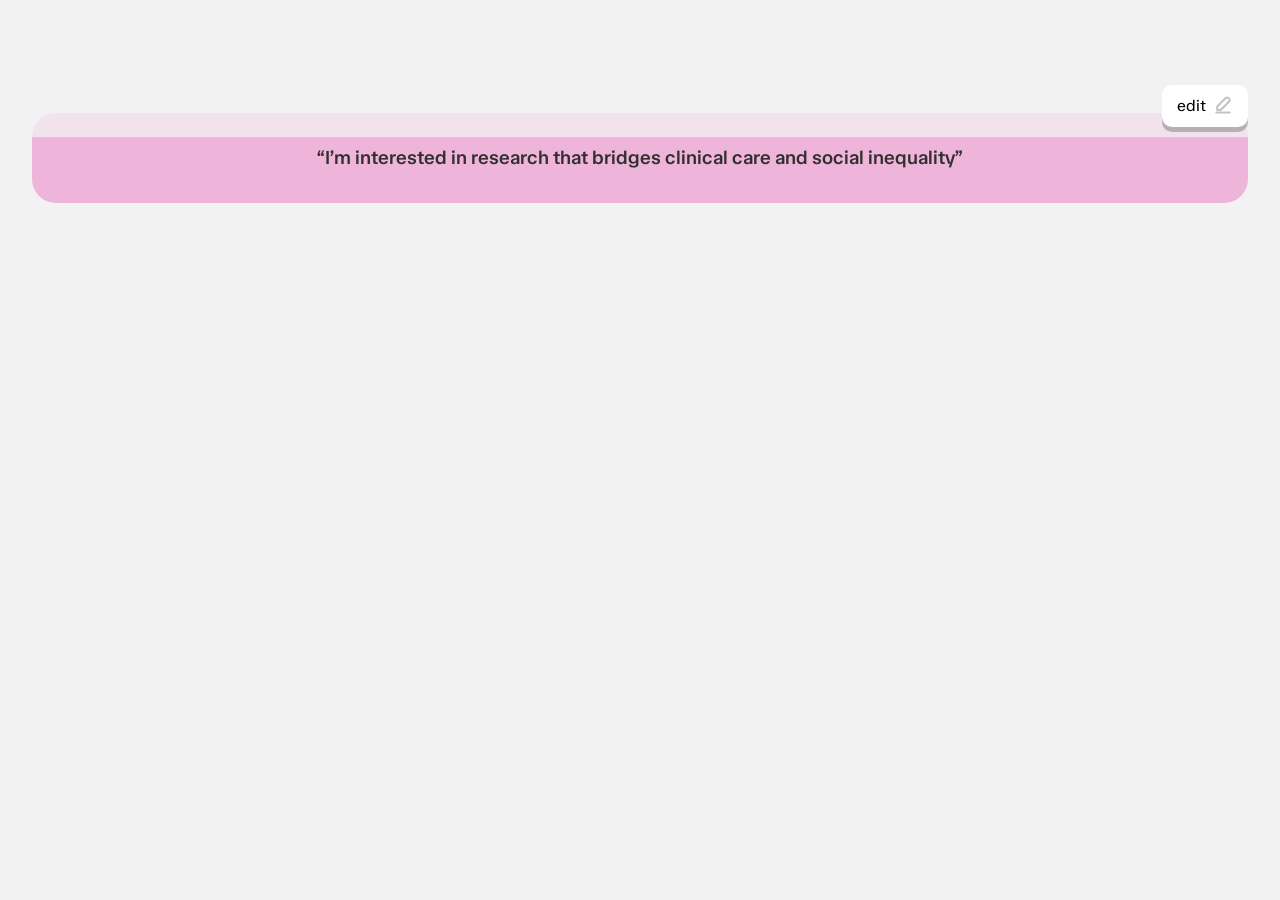
==== pages/profile.html @ 74636ec2 "added base profile page" ====
<!DOCTYPE html>
<html lang="en">
<head>
  <meta charset="UTF-8">
  <meta name="viewport" content="width=device-width, initial-scale=1.0">
  <meta name="description" content="PediaConnect is a site for connecting">
  <link rel="preconnect" href="https://fonts.googleapis.com">
  <link rel="preconnect" href="https://fonts.gstatic.com" crossorigin>
  <link href="https://fonts.googleapis.com/css2?family=TASA+Orbiter:wght@400..800&display=swap" rel="stylesheet">
  <link rel="stylesheet" href="../styles/variables.css">
  <link rel="stylesheet" href="../styles/style.css">
  <title>PediaConnect | Profile</title>
</head>
<body>
  <header class="mobile-page-header">
    <a href="./index.html">
      <picture>
        <source srcset="../assets/images/logo.avif" type="image/avif">
        <source srcset="../assets/images/logo.webp" type="image/webp">
        <img class="logo" src="../assets/images/logo.png" alt="PediaConnect Logo" height="75">
      </picture>
    </a>
    <h1>Profile</h1>
    <button type="button" class="menu-btn" popovertarget="headerpopup">
      <span class="visually-hidden">open navigation menu</span>
      <svg width="44" height="44" viewBox="0 0 44 44" fill="none" xmlns="http://www.w3.org/2000/svg">
        <path d="M29.0584 26.8529C29.3983 26.8531 29.7251 26.984 29.9711 27.2186C30.2171 27.4532 30.3634 27.7734 30.3797 28.1129C30.396 28.4524 30.2811 28.7851 30.0588 29.0422C29.8365 29.2993 29.5237 29.461 29.1854 29.4938L29.0584 29.5H14.9407C14.6008 29.4998 14.274 29.3689 14.028 29.1343C13.782 28.8998 13.6357 28.5796 13.6194 28.2401C13.603 27.9006 13.7179 27.5678 13.9403 27.3107C14.1626 27.0536 14.4753 26.8919 14.8137 26.8591L14.9407 26.8529H29.0584ZM29.0584 20.6765C29.4094 20.6765 29.746 20.8159 29.9942 21.0641C30.2425 21.3123 30.3819 21.649 30.3819 22C30.3819 22.351 30.2425 22.6877 29.9942 22.9359C29.746 23.1841 29.4094 23.3235 29.0584 23.3235H14.9407C14.5897 23.3235 14.2531 23.1841 14.0048 22.9359C13.7566 22.6877 13.6172 22.351 13.6172 22C13.6172 21.649 13.7566 21.3123 14.0048 21.0641C14.2531 20.8159 14.5897 20.6765 14.9407 20.6765H29.0584ZM29.0584 14.5C29.4094 14.5 29.746 14.6394 29.9942 14.8877C30.2425 15.1359 30.3819 15.4725 30.3819 15.8235C30.3819 16.1746 30.2425 16.5112 29.9942 16.7594C29.746 17.0076 29.4094 17.1471 29.0584 17.1471H14.9407C14.5897 17.1471 14.2531 17.0076 14.0048 16.7594C13.7566 16.5112 13.6172 16.1746 13.6172 15.8235C13.6172 15.4725 13.7566 15.1359 14.0048 14.8877C14.2531 14.6394 14.5897 14.5 14.9407 14.5H29.0584Z" fill="#322F2F"/>
      </svg>
    </button>

    <dialog popover id="headerpopup">
      <button type="button" popovertarget="headerpopup" popovertargetaction="hide">
        <svg width="44" height="44" viewBox="0 0 44 44" fill="none" xmlns="http://www.w3.org/2000/svg">
          <path d="M29.5 14.5L14.5 29.5M14.5 14.5L29.5 29.5" stroke="#616161" stroke-width="4.125" stroke-linecap="round" stroke-linejoin="round"/>
        </svg>
      </button>

      <nav>
        <a href="#">
          Oppertunities
          <svg aria-hidden="true" width="44" height="44" viewBox="0 0 44 44" fill="none" xmlns="http://www.w3.org/2000/svg">
            <path d="M34.0664 14.876L31.3164 16.376M31.3164 21.5967L33.8145 22.4717M27.5664 11.4717L26.9336 13.9717M21.1834 16.0654C16.7739 19.9144 12.0264 24.7554 10.3399 26.5004C9.94489 26.9089 9.81889 27.5044 10.0464 28.0244C10.1704 28.3069 10.3169 28.6154 10.4684 28.8779C10.6199 29.1404 10.8139 29.4214 10.9969 29.6699C11.3329 30.1274 11.9119 30.3154 12.4629 30.1779C14.8174 29.5894 21.3839 27.8989 26.9219 26.0049" stroke="#616161" stroke-width="2.5" stroke-linecap="round" stroke-linejoin="round"/>
            <path d="M18.5832 18.4479C18.5832 18.4479 19.6287 19.4939 21.4012 22.5639C23.1737 25.6339 23.5567 27.0624 23.5567 27.0624M19.1252 28.5299L19.4222 29.6389C19.5002 29.9301 19.5201 30.2338 19.4808 30.5327C19.4414 30.8316 19.3435 31.1198 19.1928 31.3809C19.042 31.6419 18.8413 31.8707 18.6021 32.0543C18.3629 32.2378 18.0899 32.3724 17.7987 32.4504C17.5075 32.5284 17.2038 32.5483 16.9049 32.5089C16.606 32.4695 16.3178 32.3717 16.0567 32.2209C15.7957 32.0701 15.5669 31.8694 15.3833 31.6303C15.1998 31.3911 15.0652 31.1181 14.9872 30.8269L14.7402 29.9029M20.8002 15.4014C20.8002 15.4014 21.9987 16.7119 24.3832 20.8424C26.7677 24.9729 27.3037 26.6659 27.3037 26.6659" stroke="#616161" stroke-width="2.5" stroke-linecap="round" stroke-linejoin="round"/>
          </svg>
        </a>
        <a href="#">
          Events & Conventions
          <svg aria-hidden="true" width="44" height="44" viewBox="0 0 44 44" fill="none" xmlns="http://www.w3.org/2000/svg">
            <path d="M29 14H27V13C27 12.7348 26.8946 12.4804 26.7071 12.2929C26.5196 12.1054 26.2652 12 26 12C25.7348 12 25.4804 12.1054 25.2929 12.2929C25.1054 12.4804 25 12.7348 25 13V14H19V13C19 12.7348 18.8946 12.4804 18.7071 12.2929C18.5196 12.1054 18.2652 12 18 12C17.7348 12 17.4804 12.1054 17.2929 12.2929C17.1054 12.4804 17 12.7348 17 13V14H15C14.2044 14 13.4413 14.3161 12.8787 14.8787C12.3161 15.4413 12 16.2044 12 17V29C12 29.7957 12.3161 30.5587 12.8787 31.1213C13.4413 31.6839 14.2044 32 15 32H29C29.7957 32 30.5587 31.6839 31.1213 31.1213C31.6839 30.5587 32 29.7957 32 29V17C32 16.2044 31.6839 15.4413 31.1213 14.8787C30.5587 14.3161 29.7957 14 29 14ZM30 29C30 29.2652 29.8946 29.5196 29.7071 29.7071C29.5196 29.8946 29.2652 30 29 30H15C14.7348 30 14.4804 29.8946 14.2929 29.7071C14.1054 29.5196 14 29.2652 14 29V22H30V29ZM30 20H14V17C14 16.7348 14.1054 16.4804 14.2929 16.2929C14.4804 16.1054 14.7348 16 15 16H17V17C17 17.2652 17.1054 17.5196 17.2929 17.7071C17.4804 17.8946 17.7348 18 18 18C18.2652 18 18.5196 17.8946 18.7071 17.7071C18.8946 17.5196 19 17.2652 19 17V16H25V17C25 17.2652 25.1054 17.5196 25.2929 17.7071C25.4804 17.8946 25.7348 18 26 18C26.2652 18 26.5196 17.8946 26.7071 17.7071C26.8946 17.5196 27 17.2652 27 17V16H29C29.2652 16 29.5196 16.1054 29.7071 16.2929C29.8946 16.4804 30 16.7348 30 17V20Z" fill="#616161"/>
          </svg>
        </a>
        <a href="#">
          Colleagues
          <svg aria-hidden="true" width="44" height="44" viewBox="0 0 44 44" fill="none" xmlns="http://www.w3.org/2000/svg">
            <mask id="path-2-outside-1_7325_12" maskUnits="userSpaceOnUse" x="8.5" y="11.625" width="27" height="21" fill="black">
              <rect fill="white" x="8.5" y="11.625" width="27" height="21"/>
              <path d="M32.083 17.8984C32.4492 18.1019 32.7829 18.3501 33.084 18.6431C33.3851 18.936 33.6374 19.2616 33.8408 19.6196C34.0443 19.9777 34.207 20.3561 34.3291 20.7549C34.4512 21.1536 34.5081 21.5687 34.5 22H32.9375C32.9375 21.5768 32.8561 21.174 32.6934 20.7915C32.5306 20.409 32.3068 20.0794 32.022 19.8027C31.7371 19.526 31.4035 19.3022 31.021 19.1313C30.6385 18.9604 30.2357 18.875 29.8125 18.875C29.3812 18.875 28.9784 18.9564 28.604 19.1191C28.2297 19.2819 27.9001 19.5057 27.6152 19.7905C27.3304 20.0754 27.1066 20.409 26.9438 20.7915C26.7811 21.174 26.6956 21.5768 26.6875 22C26.6875 22.7406 26.5207 23.4445 26.187 24.1118C25.8534 24.7791 25.3854 25.3325 24.7832 25.772C25.3122 26.0405 25.7882 26.3701 26.2114 26.7607C26.6346 27.1514 27.0008 27.5908 27.3101 28.0791C27.6193 28.5674 27.8512 29.0882 28.0059 29.6416C28.1605 30.195 28.2419 30.7728 28.25 31.375H26.6875C26.6875 30.7321 26.5654 30.1258 26.3213 29.5562C26.0771 28.9865 25.7394 28.4901 25.3081 28.0669C24.8768 27.6437 24.3804 27.3101 23.8188 27.0659C23.2573 26.8218 22.651 26.6956 22 26.6875C21.3571 26.6875 20.7508 26.8096 20.1812 27.0537C19.6115 27.2979 19.1151 27.6356 18.6919 28.0669C18.2687 28.4982 17.9351 28.9946 17.6909 29.5562C17.4468 30.1177 17.3206 30.724 17.3125 31.375H15.75C15.75 30.7809 15.8314 30.2072 15.9941 29.6538C16.1569 29.1004 16.3888 28.5796 16.6899 28.0913C16.991 27.603 17.3532 27.1636 17.7764 26.7729C18.1995 26.3823 18.6797 26.0487 19.2168 25.772C18.6227 25.3325 18.1589 24.7791 17.8252 24.1118C17.4915 23.4445 17.3206 22.7406 17.3125 22C17.3125 21.5768 17.2311 21.174 17.0684 20.7915C16.9056 20.409 16.6818 20.0794 16.397 19.8027C16.1121 19.526 15.7785 19.3022 15.396 19.1313C15.0135 18.9604 14.6107 18.875 14.1875 18.875C13.7562 18.875 13.3534 18.9564 12.979 19.1191C12.6047 19.2819 12.2751 19.5057 11.9902 19.7905C11.7054 20.0754 11.4816 20.409 11.3188 20.7915C11.1561 21.174 11.0706 21.5768 11.0625 22H9.5C9.5 21.5768 9.55697 21.1659 9.6709 20.7671C9.78483 20.3683 9.94352 19.9899 10.147 19.6318C10.3504 19.2738 10.6068 18.9482 10.916 18.6553C11.2253 18.3623 11.5589 18.11 11.917 17.8984C11.6484 17.6136 11.4409 17.284 11.2944 16.9097C11.1479 16.5353 11.0706 16.1488 11.0625 15.75C11.0625 15.3268 11.1439 14.924 11.3066 14.5415C11.4694 14.159 11.6932 13.8294 11.978 13.5527C12.2629 13.276 12.5924 13.0522 12.9668 12.8813C13.3411 12.7104 13.748 12.625 14.1875 12.625C14.6107 12.625 15.0135 12.7064 15.396 12.8691C15.7785 13.0319 16.1081 13.2557 16.3848 13.5405C16.6615 13.8254 16.8853 14.159 17.0562 14.5415C17.2271 14.924 17.3125 15.3268 17.3125 15.75C17.3125 16.1488 17.2393 16.5353 17.0928 16.9097C16.9463 17.284 16.7347 17.6136 16.458 17.8984C17.1253 18.2646 17.6706 18.7692 18.0938 19.4121C18.5332 18.7611 19.0947 18.2484 19.7783 17.874C20.4619 17.4997 21.2025 17.3125 22 17.3125C22.7894 17.3125 23.5259 17.4997 24.2095 17.874C24.8931 18.2484 25.4587 18.7611 25.9062 19.4121C26.3294 18.7692 26.8747 18.2646 27.542 17.8984C27.2734 17.6136 27.0659 17.284 26.9194 16.9097C26.7729 16.5353 26.6956 16.1488 26.6875 15.75C26.6875 15.3268 26.7689 14.924 26.9316 14.5415C27.0944 14.159 27.3182 13.8294 27.603 13.5527C27.8879 13.276 28.2174 13.0522 28.5918 12.8813C28.9661 12.7104 29.373 12.625 29.8125 12.625C30.2357 12.625 30.6385 12.7064 31.021 12.8691C31.4035 13.0319 31.7331 13.2557 32.0098 13.5405C32.2865 13.8254 32.5103 14.159 32.6812 14.5415C32.8521 14.924 32.9375 15.3268 32.9375 15.75C32.9375 16.1488 32.8643 16.5353 32.7178 16.9097C32.5713 17.284 32.3597 17.6136 32.083 17.8984ZM12.625 15.75C12.625 15.9697 12.6657 16.1732 12.7471 16.3604C12.8285 16.5475 12.9383 16.7103 13.0767 16.8486C13.215 16.987 13.3818 17.1009 13.5771 17.1904C13.7725 17.2799 13.9759 17.3206 14.1875 17.3125C14.4072 17.3125 14.6107 17.2718 14.7979 17.1904C14.985 17.109 15.1478 16.9992 15.2861 16.8608C15.4245 16.7225 15.5384 16.5557 15.6279 16.3604C15.7174 16.165 15.7581 15.9616 15.75 15.75C15.75 15.5303 15.7093 15.3268 15.6279 15.1396C15.5465 14.9525 15.4367 14.7897 15.2983 14.6514C15.16 14.513 14.9932 14.3991 14.7979 14.3096C14.6025 14.2201 14.3991 14.1794 14.1875 14.1875C13.9678 14.1875 13.7643 14.2282 13.5771 14.3096C13.39 14.391 13.2272 14.5008 13.0889 14.6392C12.9505 14.7775 12.8366 14.9443 12.7471 15.1396C12.6576 15.335 12.6169 15.5384 12.625 15.75ZM22 25.125C22.4232 25.125 22.826 25.0436 23.2085 24.8809C23.591 24.7181 23.9206 24.4943 24.1973 24.2095C24.474 23.9246 24.6978 23.5951 24.8687 23.2207C25.0396 22.8464 25.125 22.4395 25.125 22C25.125 21.5768 25.0436 21.174 24.8809 20.7915C24.7181 20.409 24.4943 20.0794 24.2095 19.8027C23.9246 19.526 23.591 19.3022 23.2085 19.1313C22.826 18.9604 22.4232 18.875 22 18.875C21.5687 18.875 21.1659 18.9564 20.7915 19.1191C20.4172 19.2819 20.0876 19.5057 19.8027 19.7905C19.5179 20.0754 19.2941 20.409 19.1313 20.7915C18.9686 21.174 18.8831 21.5768 18.875 22C18.875 22.4313 18.9564 22.8341 19.1191 23.2085C19.2819 23.5828 19.5057 23.9124 19.7905 24.1973C20.0754 24.4821 20.4049 24.7059 20.7793 24.8687C21.1536 25.0314 21.5605 25.1169 22 25.125ZM28.25 15.75C28.25 15.9697 28.2907 16.1732 28.3721 16.3604C28.4535 16.5475 28.5633 16.7103 28.7017 16.8486C28.84 16.987 29.0068 17.1009 29.2021 17.1904C29.3975 17.2799 29.6009 17.3206 29.8125 17.3125C30.0322 17.3125 30.2357 17.2718 30.4229 17.1904C30.61 17.109 30.7728 16.9992 30.9111 16.8608C31.0495 16.7225 31.1634 16.5557 31.2529 16.3604C31.3424 16.165 31.3831 15.9616 31.375 15.75C31.375 15.5303 31.3343 15.3268 31.2529 15.1396C31.1715 14.9525 31.0617 14.7897 30.9233 14.6514C30.785 14.513 30.6182 14.3991 30.4229 14.3096C30.2275 14.2201 30.0241 14.1794 29.8125 14.1875C29.5928 14.1875 29.3893 14.2282 29.2021 14.3096C29.015 14.391 28.8522 14.5008 28.7139 14.6392C28.5755 14.7775 28.4616 14.9443 28.3721 15.1396C28.2826 15.335 28.2419 15.5384 28.25 15.75Z"/>
            </mask>
            <path d="M32.083 17.8984C32.4492 18.1019 32.7829 18.3501 33.084 18.6431C33.3851 18.936 33.6374 19.2616 33.8408 19.6196C34.0443 19.9777 34.207 20.3561 34.3291 20.7549C34.4512 21.1536 34.5081 21.5687 34.5 22H32.9375C32.9375 21.5768 32.8561 21.174 32.6934 20.7915C32.5306 20.409 32.3068 20.0794 32.022 19.8027C31.7371 19.526 31.4035 19.3022 31.021 19.1313C30.6385 18.9604 30.2357 18.875 29.8125 18.875C29.3812 18.875 28.9784 18.9564 28.604 19.1191C28.2297 19.2819 27.9001 19.5057 27.6152 19.7905C27.3304 20.0754 27.1066 20.409 26.9438 20.7915C26.7811 21.174 26.6956 21.5768 26.6875 22C26.6875 22.7406 26.5207 23.4445 26.187 24.1118C25.8534 24.7791 25.3854 25.3325 24.7832 25.772C25.3122 26.0405 25.7882 26.3701 26.2114 26.7607C26.6346 27.1514 27.0008 27.5908 27.3101 28.0791C27.6193 28.5674 27.8512 29.0882 28.0059 29.6416C28.1605 30.195 28.2419 30.7728 28.25 31.375H26.6875C26.6875 30.7321 26.5654 30.1258 26.3213 29.5562C26.0771 28.9865 25.7394 28.4901 25.3081 28.0669C24.8768 27.6437 24.3804 27.3101 23.8188 27.0659C23.2573 26.8218 22.651 26.6956 22 26.6875C21.3571 26.6875 20.7508 26.8096 20.1812 27.0537C19.6115 27.2979 19.1151 27.6356 18.6919 28.0669C18.2687 28.4982 17.9351 28.9946 17.6909 29.5562C17.4468 30.1177 17.3206 30.724 17.3125 31.375H15.75C15.75 30.7809 15.8314 30.2072 15.9941 29.6538C16.1569 29.1004 16.3888 28.5796 16.6899 28.0913C16.991 27.603 17.3532 27.1636 17.7764 26.7729C18.1995 26.3823 18.6797 26.0487 19.2168 25.772C18.6227 25.3325 18.1589 24.7791 17.8252 24.1118C17.4915 23.4445 17.3206 22.7406 17.3125 22C17.3125 21.5768 17.2311 21.174 17.0684 20.7915C16.9056 20.409 16.6818 20.0794 16.397 19.8027C16.1121 19.526 15.7785 19.3022 15.396 19.1313C15.0135 18.9604 14.6107 18.875 14.1875 18.875C13.7562 18.875 13.3534 18.9564 12.979 19.1191C12.6047 19.2819 12.2751 19.5057 11.9902 19.7905C11.7054 20.0754 11.4816 20.409 11.3188 20.7915C11.1561 21.174 11.0706 21.5768 11.0625 22H9.5C9.5 21.5768 9.55697 21.1659 9.6709 20.7671C9.78483 20.3683 9.94352 19.9899 10.147 19.6318C10.3504 19.2738 10.6068 18.9482 10.916 18.6553C11.2253 18.3623 11.5589 18.11 11.917 17.8984C11.6484 17.6136 11.4409 17.284 11.2944 16.9097C11.1479 16.5353 11.0706 16.1488 11.0625 15.75C11.0625 15.3268 11.1439 14.924 11.3066 14.5415C11.4694 14.159 11.6932 13.8294 11.978 13.5527C12.2629 13.276 12.5924 13.0522 12.9668 12.8813C13.3411 12.7104 13.748 12.625 14.1875 12.625C14.6107 12.625 15.0135 12.7064 15.396 12.8691C15.7785 13.0319 16.1081 13.2557 16.3848 13.5405C16.6615 13.8254 16.8853 14.159 17.0562 14.5415C17.2271 14.924 17.3125 15.3268 17.3125 15.75C17.3125 16.1488 17.2393 16.5353 17.0928 16.9097C16.9463 17.284 16.7347 17.6136 16.458 17.8984C17.1253 18.2646 17.6706 18.7692 18.0938 19.4121C18.5332 18.7611 19.0947 18.2484 19.7783 17.874C20.4619 17.4997 21.2025 17.3125 22 17.3125C22.7894 17.3125 23.5259 17.4997 24.2095 17.874C24.8931 18.2484 25.4587 18.7611 25.9062 19.4121C26.3294 18.7692 26.8747 18.2646 27.542 17.8984C27.2734 17.6136 27.0659 17.284 26.9194 16.9097C26.7729 16.5353 26.6956 16.1488 26.6875 15.75C26.6875 15.3268 26.7689 14.924 26.9316 14.5415C27.0944 14.159 27.3182 13.8294 27.603 13.5527C27.8879 13.276 28.2174 13.0522 28.5918 12.8813C28.9661 12.7104 29.373 12.625 29.8125 12.625C30.2357 12.625 30.6385 12.7064 31.021 12.8691C31.4035 13.0319 31.7331 13.2557 32.0098 13.5405C32.2865 13.8254 32.5103 14.159 32.6812 14.5415C32.8521 14.924 32.9375 15.3268 32.9375 15.75C32.9375 16.1488 32.8643 16.5353 32.7178 16.9097C32.5713 17.284 32.3597 17.6136 32.083 17.8984ZM12.625 15.75C12.625 15.9697 12.6657 16.1732 12.7471 16.3604C12.8285 16.5475 12.9383 16.7103 13.0767 16.8486C13.215 16.987 13.3818 17.1009 13.5771 17.1904C13.7725 17.2799 13.9759 17.3206 14.1875 17.3125C14.4072 17.3125 14.6107 17.2718 14.7979 17.1904C14.985 17.109 15.1478 16.9992 15.2861 16.8608C15.4245 16.7225 15.5384 16.5557 15.6279 16.3604C15.7174 16.165 15.7581 15.9616 15.75 15.75C15.75 15.5303 15.7093 15.3268 15.6279 15.1396C15.5465 14.9525 15.4367 14.7897 15.2983 14.6514C15.16 14.513 14.9932 14.3991 14.7979 14.3096C14.6025 14.2201 14.3991 14.1794 14.1875 14.1875C13.9678 14.1875 13.7643 14.2282 13.5771 14.3096C13.39 14.391 13.2272 14.5008 13.0889 14.6392C12.9505 14.7775 12.8366 14.9443 12.7471 15.1396C12.6576 15.335 12.6169 15.5384 12.625 15.75ZM22 25.125C22.4232 25.125 22.826 25.0436 23.2085 24.8809C23.591 24.7181 23.9206 24.4943 24.1973 24.2095C24.474 23.9246 24.6978 23.5951 24.8687 23.2207C25.0396 22.8464 25.125 22.4395 25.125 22C25.125 21.5768 25.0436 21.174 24.8809 20.7915C24.7181 20.409 24.4943 20.0794 24.2095 19.8027C23.9246 19.526 23.591 19.3022 23.2085 19.1313C22.826 18.9604 22.4232 18.875 22 18.875C21.5687 18.875 21.1659 18.9564 20.7915 19.1191C20.4172 19.2819 20.0876 19.5057 19.8027 19.7905C19.5179 20.0754 19.2941 20.409 19.1313 20.7915C18.9686 21.174 18.8831 21.5768 18.875 22C18.875 22.4313 18.9564 22.8341 19.1191 23.2085C19.2819 23.5828 19.5057 23.9124 19.7905 24.1973C20.0754 24.4821 20.4049 24.7059 20.7793 24.8687C21.1536 25.0314 21.5605 25.1169 22 25.125ZM28.25 15.75C28.25 15.9697 28.2907 16.1732 28.3721 16.3604C28.4535 16.5475 28.5633 16.7103 28.7017 16.8486C28.84 16.987 29.0068 17.1009 29.2021 17.1904C29.3975 17.2799 29.6009 17.3206 29.8125 17.3125C30.0322 17.3125 30.2357 17.2718 30.4229 17.1904C30.61 17.109 30.7728 16.9992 30.9111 16.8608C31.0495 16.7225 31.1634 16.5557 31.2529 16.3604C31.3424 16.165 31.3831 15.9616 31.375 15.75C31.375 15.5303 31.3343 15.3268 31.2529 15.1396C31.1715 14.9525 31.0617 14.7897 30.9233 14.6514C30.785 14.513 30.6182 14.3991 30.4229 14.3096C30.2275 14.2201 30.0241 14.1794 29.8125 14.1875C29.5928 14.1875 29.3893 14.2282 29.2021 14.3096C29.015 14.391 28.8522 14.5008 28.7139 14.6392C28.5755 14.7775 28.4616 14.9443 28.3721 15.1396C28.2826 15.335 28.2419 15.5384 28.25 15.75Z" fill="#616161"/>
            <path d="M32.083 17.8984C32.4492 18.1019 32.7829 18.3501 33.084 18.6431C33.3851 18.936 33.6374 19.2616 33.8408 19.6196C34.0443 19.9777 34.207 20.3561 34.3291 20.7549C34.4512 21.1536 34.5081 21.5687 34.5 22H32.9375C32.9375 21.5768 32.8561 21.174 32.6934 20.7915C32.5306 20.409 32.3068 20.0794 32.022 19.8027C31.7371 19.526 31.4035 19.3022 31.021 19.1313C30.6385 18.9604 30.2357 18.875 29.8125 18.875C29.3812 18.875 28.9784 18.9564 28.604 19.1191C28.2297 19.2819 27.9001 19.5057 27.6152 19.7905C27.3304 20.0754 27.1066 20.409 26.9438 20.7915C26.7811 21.174 26.6956 21.5768 26.6875 22C26.6875 22.7406 26.5207 23.4445 26.187 24.1118C25.8534 24.7791 25.3854 25.3325 24.7832 25.772C25.3122 26.0405 25.7882 26.3701 26.2114 26.7607C26.6346 27.1514 27.0008 27.5908 27.3101 28.0791C27.6193 28.5674 27.8512 29.0882 28.0059 29.6416C28.1605 30.195 28.2419 30.7728 28.25 31.375H26.6875C26.6875 30.7321 26.5654 30.1258 26.3213 29.5562C26.0771 28.9865 25.7394 28.4901 25.3081 28.0669C24.8768 27.6437 24.3804 27.3101 23.8188 27.0659C23.2573 26.8218 22.651 26.6956 22 26.6875C21.3571 26.6875 20.7508 26.8096 20.1812 27.0537C19.6115 27.2979 19.1151 27.6356 18.6919 28.0669C18.2687 28.4982 17.9351 28.9946 17.6909 29.5562C17.4468 30.1177 17.3206 30.724 17.3125 31.375H15.75C15.75 30.7809 15.8314 30.2072 15.9941 29.6538C16.1569 29.1004 16.3888 28.5796 16.6899 28.0913C16.991 27.603 17.3532 27.1636 17.7764 26.7729C18.1995 26.3823 18.6797 26.0487 19.2168 25.772C18.6227 25.3325 18.1589 24.7791 17.8252 24.1118C17.4915 23.4445 17.3206 22.7406 17.3125 22C17.3125 21.5768 17.2311 21.174 17.0684 20.7915C16.9056 20.409 16.6818 20.0794 16.397 19.8027C16.1121 19.526 15.7785 19.3022 15.396 19.1313C15.0135 18.9604 14.6107 18.875 14.1875 18.875C13.7562 18.875 13.3534 18.9564 12.979 19.1191C12.6047 19.2819 12.2751 19.5057 11.9902 19.7905C11.7054 20.0754 11.4816 20.409 11.3188 20.7915C11.1561 21.174 11.0706 21.5768 11.0625 22H9.5C9.5 21.5768 9.55697 21.1659 9.6709 20.7671C9.78483 20.3683 9.94352 19.9899 10.147 19.6318C10.3504 19.2738 10.6068 18.9482 10.916 18.6553C11.2253 18.3623 11.5589 18.11 11.917 17.8984C11.6484 17.6136 11.4409 17.284 11.2944 16.9097C11.1479 16.5353 11.0706 16.1488 11.0625 15.75C11.0625 15.3268 11.1439 14.924 11.3066 14.5415C11.4694 14.159 11.6932 13.8294 11.978 13.5527C12.2629 13.276 12.5924 13.0522 12.9668 12.8813C13.3411 12.7104 13.748 12.625 14.1875 12.625C14.6107 12.625 15.0135 12.7064 15.396 12.8691C15.7785 13.0319 16.1081 13.2557 16.3848 13.5405C16.6615 13.8254 16.8853 14.159 17.0562 14.5415C17.2271 14.924 17.3125 15.3268 17.3125 15.75C17.3125 16.1488 17.2393 16.5353 17.0928 16.9097C16.9463 17.284 16.7347 17.6136 16.458 17.8984C17.1253 18.2646 17.6706 18.7692 18.0938 19.4121C18.5332 18.7611 19.0947 18.2484 19.7783 17.874C20.4619 17.4997 21.2025 17.3125 22 17.3125C22.7894 17.3125 23.5259 17.4997 24.2095 17.874C24.8931 18.2484 25.4587 18.7611 25.9062 19.4121C26.3294 18.7692 26.8747 18.2646 27.542 17.8984C27.2734 17.6136 27.0659 17.284 26.9194 16.9097C26.7729 16.5353 26.6956 16.1488 26.6875 15.75C26.6875 15.3268 26.7689 14.924 26.9316 14.5415C27.0944 14.159 27.3182 13.8294 27.603 13.5527C27.8879 13.276 28.2174 13.0522 28.5918 12.8813C28.9661 12.7104 29.373 12.625 29.8125 12.625C30.2357 12.625 30.6385 12.7064 31.021 12.8691C31.4035 13.0319 31.7331 13.2557 32.0098 13.5405C32.2865 13.8254 32.5103 14.159 32.6812 14.5415C32.8521 14.924 32.9375 15.3268 32.9375 15.75C32.9375 16.1488 32.8643 16.5353 32.7178 16.9097C32.5713 17.284 32.3597 17.6136 32.083 17.8984ZM12.625 15.75C12.625 15.9697 12.6657 16.1732 12.7471 16.3604C12.8285 16.5475 12.9383 16.7103 13.0767 16.8486C13.215 16.987 13.3818 17.1009 13.5771 17.1904C13.7725 17.2799 13.9759 17.3206 14.1875 17.3125C14.4072 17.3125 14.6107 17.2718 14.7979 17.1904C14.985 17.109 15.1478 16.9992 15.2861 16.8608C15.4245 16.7225 15.5384 16.5557 15.6279 16.3604C15.7174 16.165 15.7581 15.9616 15.75 15.75C15.75 15.5303 15.7093 15.3268 15.6279 15.1396C15.5465 14.9525 15.4367 14.7897 15.2983 14.6514C15.16 14.513 14.9932 14.3991 14.7979 14.3096C14.6025 14.2201 14.3991 14.1794 14.1875 14.1875C13.9678 14.1875 13.7643 14.2282 13.5771 14.3096C13.39 14.391 13.2272 14.5008 13.0889 14.6392C12.9505 14.7775 12.8366 14.9443 12.7471 15.1396C12.6576 15.335 12.6169 15.5384 12.625 15.75ZM22 25.125C22.4232 25.125 22.826 25.0436 23.2085 24.8809C23.591 24.7181 23.9206 24.4943 24.1973 24.2095C24.474 23.9246 24.6978 23.5951 24.8687 23.2207C25.0396 22.8464 25.125 22.4395 25.125 22C25.125 21.5768 25.0436 21.174 24.8809 20.7915C24.7181 20.409 24.4943 20.0794 24.2095 19.8027C23.9246 19.526 23.591 19.3022 23.2085 19.1313C22.826 18.9604 22.4232 18.875 22 18.875C21.5687 18.875 21.1659 18.9564 20.7915 19.1191C20.4172 19.2819 20.0876 19.5057 19.8027 19.7905C19.5179 20.0754 19.2941 20.409 19.1313 20.7915C18.9686 21.174 18.8831 21.5768 18.875 22C18.875 22.4313 18.9564 22.8341 19.1191 23.2085C19.2819 23.5828 19.5057 23.9124 19.7905 24.1973C20.0754 24.4821 20.4049 24.7059 20.7793 24.8687C21.1536 25.0314 21.5605 25.1169 22 25.125ZM28.25 15.75C28.25 15.9697 28.2907 16.1732 28.3721 16.3604C28.4535 16.5475 28.5633 16.7103 28.7017 16.8486C28.84 16.987 29.0068 17.1009 29.2021 17.1904C29.3975 17.2799 29.6009 17.3206 29.8125 17.3125C30.0322 17.3125 30.2357 17.2718 30.4229 17.1904C30.61 17.109 30.7728 16.9992 30.9111 16.8608C31.0495 16.7225 31.1634 16.5557 31.2529 16.3604C31.3424 16.165 31.3831 15.9616 31.375 15.75C31.375 15.5303 31.3343 15.3268 31.2529 15.1396C31.1715 14.9525 31.0617 14.7897 30.9233 14.6514C30.785 14.513 30.6182 14.3991 30.4229 14.3096C30.2275 14.2201 30.0241 14.1794 29.8125 14.1875C29.5928 14.1875 29.3893 14.2282 29.2021 14.3096C29.015 14.391 28.8522 14.5008 28.7139 14.6392C28.5755 14.7775 28.4616 14.9443 28.3721 15.1396C28.2826 15.335 28.2419 15.5384 28.25 15.75Z" stroke="#616161" stroke-linejoin="round" mask="url(#path-2-outside-1_7325_12)"/>
          </svg>
        </a>
      </nav>
    </dialog>
  </header>

  <main>
    <div class="edit-bar">
      <a href="#">
        edit
        <span class="visually-hidden">edit your profile details</span>
        <svg width="20" height="20" viewBox="0 0 20 20" fill="none" xmlns="http://www.w3.org/2000/svg">
          <path d="M3.33398 17.5003H16.6673M4.72232 10.9894C4.367 11.3456 4.16741 11.8281 4.16732 12.3311V15.0003H6.85315C7.35648 15.0003 7.83898 14.8003 8.19482 14.4436L16.1115 6.52278C16.4667 6.16661 16.6661 5.68413 16.6661 5.18111C16.6661 4.6781 16.4667 4.19562 16.1115 3.83945L15.3298 3.05611C15.1535 2.87974 14.9442 2.73984 14.7138 2.64442C14.4834 2.549 14.2365 2.49992 13.9871 2.5C13.7378 2.50008 13.4909 2.54931 13.2605 2.64487C13.0302 2.74044 12.821 2.88046 12.6448 3.05695L4.72232 10.9894Z" stroke-width="2" stroke-linecap="round" stroke-linejoin="round" stroke="#C2C2C2"/>
        </svg>
      </a>
    </div>
    <section class="profile-info">
      <blockquote class="pink">
        <p>I’m interested in research that bridges clinical care and social inequality</p>
      </blockquote>
    </section>
  </main>

  <nav class="bottom-page-nav">
    <a href="../index.html" class="active">
      <span class="visually-hidden">open dashboard page</span>
      <svg width="44" height="44" viewBox="0 0 44 44" fill="none" xmlns="http://www.w3.org/2000/svg">
        <path d="M30.3456 19.9769C30.3456 19.8109 30.3129 19.6464 30.2494 19.493C30.1858 19.3396 30.0927 19.2003 29.9753 19.0829C29.8579 18.9654 29.7185 18.8723 29.5651 18.8088C29.4117 18.7452 29.2473 18.7125 29.0813 18.7125C28.9152 18.7125 28.7508 18.7452 28.5974 18.8088C28.444 18.8723 28.3046 18.9654 28.1872 19.0829C28.0698 19.2003 27.9767 19.3396 27.9131 19.493C27.8496 19.6464 27.8169 19.8109 27.8169 19.9769H30.3456ZM16.1847 19.9769C16.1847 19.6416 16.0515 19.32 15.8144 19.0829C15.5773 18.8457 15.2557 18.7125 14.9203 18.7125C14.585 18.7125 14.2634 18.8457 14.0263 19.0829C13.7892 19.32 13.656 19.6416 13.656 19.9769H16.1847ZM30.2101 22.894C30.4472 23.1312 30.7689 23.2644 31.1042 23.2644C31.4396 23.2644 31.7613 23.1312 31.9984 22.894C32.2355 22.6569 32.3688 22.3353 32.3688 21.9999C32.3688 21.6645 32.2355 21.3429 31.9984 21.1057L30.2101 22.894ZM22.0008 12.8964L22.895 12.0023C22.7775 11.8848 22.6381 11.7917 22.4847 11.7281C22.3313 11.6646 22.1669 11.6318 22.0008 11.6318C21.8347 11.6318 21.6703 11.6646 21.5169 11.7281C21.3634 11.7917 21.224 11.8848 21.1066 12.0023L22.0008 12.8964ZM12.0032 21.1057C11.766 21.3429 11.6328 21.6645 11.6328 21.9999C11.6328 22.3353 11.766 22.6569 12.0032 22.894C12.2403 23.1312 12.562 23.2644 12.8973 23.2644C13.2327 23.2644 13.5544 23.1312 13.7915 22.894L12.0032 21.1057ZM16.9433 32.3677H27.0583V29.839H16.9433V32.3677ZM30.3456 29.0803V19.9769H27.8169V29.0803H30.3456ZM16.1847 29.0803V19.9769H13.656V29.0803H16.1847ZM31.9984 21.1057L22.895 12.0023L21.1066 13.7906L30.2101 22.894L31.9984 21.1057ZM21.1066 12.0023L12.0032 21.1057L13.7915 22.894L22.895 13.7906L21.1066 12.0023ZM27.0583 32.3677C27.9301 32.3677 28.7663 32.0214 29.3828 31.4049C29.9993 30.7884 30.3456 29.9522 30.3456 29.0803H27.8169C27.8169 29.2815 27.737 29.4745 27.5947 29.6168C27.4524 29.759 27.2595 29.839 27.0583 29.839V32.3677ZM16.9433 29.839C16.7421 29.839 16.5492 29.759 16.4069 29.6168C16.2646 29.4745 16.1847 29.2815 16.1847 29.0803H13.656C13.656 29.9522 14.0023 30.7884 14.6188 31.4049C15.2353 32.0214 16.0715 32.3677 16.9433 32.3677V29.839Z" fill="#616161"/>
      </svg>
    </a>
    <a href="profile.html">
      <span class="visually-hidden">open profile menu</span>
      <svg width="44" height="44" viewBox="0 0 44 44" fill="none" xmlns="http://www.w3.org/2000/svg">
        <path d="M22 11.8784C25.2282 11.8785 27.8457 14.4958 27.8457 17.7241C27.8455 20.0142 26.5274 21.9947 24.6094 22.9536C26.0284 23.3808 27.3344 24.1533 28.4014 25.2202C30.099 26.9179 31.0527 29.2208 31.0527 31.6216C31.0527 31.8977 30.8289 32.1216 30.5527 32.1216C30.2766 32.1216 30.0527 31.8977 30.0527 31.6216C30.0527 29.486 29.2044 27.4374 27.6943 25.9272C26.1885 24.4215 24.1475 23.5737 22.0186 23.5688C22.0125 23.5689 22.0061 23.5698 22 23.5698C21.9935 23.5698 21.987 23.5689 21.9805 23.5688C19.8519 23.574 17.8112 24.4218 16.3057 25.9272C14.7956 27.4374 13.9473 29.486 13.9473 31.6216C13.9473 31.8977 13.7234 32.1216 13.4473 32.1216C13.1711 32.1216 12.9473 31.8977 12.9473 31.6216C12.9473 29.2208 13.901 26.9179 15.5986 25.2202C16.6653 24.1536 17.971 23.3808 19.3896 22.9536C17.4722 21.9945 16.1545 20.0138 16.1543 17.7241C16.1543 14.4958 18.7718 11.8786 22 11.8784ZM22 12.8784C19.324 12.8786 17.1543 15.0481 17.1543 17.7241C17.1545 20.3937 19.3142 22.5587 21.9814 22.5688H22.0176C24.6854 22.5594 26.8455 20.3941 26.8457 17.7241C26.8457 15.0481 24.676 12.8785 22 12.8784Z" fill="#616161"/>
        <path d="M22 11.8784L22 10.8784H22L22 11.8784ZM27.8457 17.7241L28.8457 17.7242V17.7241H27.8457ZM24.6094 22.9536L24.1622 22.0592C23.7956 22.2424 23.578 22.6308 23.613 23.0391C23.6481 23.4474 23.9287 23.793 24.3211 23.9112L24.6094 22.9536ZM28.4014 25.2202L29.1085 24.5131L29.1085 24.5131L28.4014 25.2202ZM31.0527 31.6216H32.0527V31.6215L31.0527 31.6216ZM30.5527 32.1216L30.5527 33.1216H30.5527V32.1216ZM30.0527 31.6216H31.0527V31.6215L30.0527 31.6216ZM27.6943 25.9272L28.4014 25.2201L28.4014 25.2201L27.6943 25.9272ZM22.0186 23.5688L22.0209 22.5688L22.0154 22.5689L22.0186 23.5688ZM22 23.5698L22 24.5698H22L22 23.5698ZM21.9805 23.5688L21.9838 22.5688L21.978 22.5689L21.9805 23.5688ZM16.3057 25.9272L15.5986 25.2201L15.5986 25.2201L16.3057 25.9272ZM13.9473 31.6216L12.9473 31.6215V31.6216H13.9473ZM13.4473 32.1216L13.4473 33.1216H13.4473V32.1216ZM12.9473 31.6216L11.9473 31.6215V31.6216H12.9473ZM15.5986 25.2202L14.8915 24.5131L14.8915 24.5131L15.5986 25.2202ZM19.3896 22.9536L19.678 23.9111C20.0703 23.793 20.3509 23.4474 20.386 23.0392C20.421 22.6309 20.2035 22.2426 19.837 22.0593L19.3896 22.9536ZM16.1543 17.7241H15.1543V17.7242L16.1543 17.7241ZM22 12.8784L22 11.8784L22 11.8784L22 12.8784ZM17.1543 17.7241H16.1543V17.7242L17.1543 17.7241ZM21.9814 22.5688L21.9776 23.5688H21.9814V22.5688ZM22.0176 22.5688V23.5689L22.0211 23.5688L22.0176 22.5688ZM26.8457 17.7241L27.8457 17.7242V17.7241H26.8457ZM22 11.8784L22 12.8784C24.676 12.8785 26.8457 15.0482 26.8457 17.7241H27.8457H28.8457C28.8457 13.9435 25.7805 10.8786 22 10.8784L22 11.8784ZM27.8457 17.7241L26.8457 17.724C26.8456 19.6201 25.7553 21.2627 24.1622 22.0592L24.6094 22.9536L25.0566 23.8481C27.2996 22.7266 28.8455 20.4082 28.8457 17.7242L27.8457 17.7241ZM24.6094 22.9536L24.3211 23.9112C25.5837 24.2912 26.7454 24.9785 27.6943 25.9273L28.4014 25.2202L29.1085 24.5131C27.9235 23.3282 26.473 22.4703 24.8976 21.9961L24.6094 22.9536ZM28.4014 25.2202L27.6943 25.9273C29.2043 27.4374 30.0527 29.4859 30.0527 31.6216L31.0527 31.6216L32.0527 31.6215C32.0526 28.9556 30.9937 26.3983 29.1085 24.5131L28.4014 25.2202ZM31.0527 31.6216H30.0527C30.0527 31.3454 30.2766 31.1216 30.5527 31.1216V32.1216V33.1216C31.3812 33.1216 32.0527 32.45 32.0527 31.6216H31.0527ZM30.5527 32.1216L30.5527 31.1216C30.8289 31.1216 31.0527 31.3454 31.0527 31.6216H30.0527H29.0527C29.0527 32.45 29.7243 33.1216 30.5527 33.1216L30.5527 32.1216ZM30.0527 31.6216L31.0527 31.6215C31.0526 29.2209 30.0992 26.9179 28.4014 25.2201L27.6943 25.9272L26.9872 26.6344C28.3097 27.9568 29.0527 29.7511 29.0527 31.6216L30.0527 31.6216ZM27.6943 25.9272L28.4014 25.2201C26.7086 23.5274 24.4141 22.5744 22.0209 22.5689L22.0186 23.5688L22.0163 24.5688C23.8809 24.5731 25.6685 25.3157 26.9872 26.6344L27.6943 25.9272ZM22.0186 23.5688L22.0154 22.5689C21.989 22.5689 21.9675 22.57 21.9544 22.5708C21.9476 22.5712 21.942 22.5716 21.9384 22.5718C21.9351 22.5721 21.9321 22.5723 21.9319 22.5723C21.9308 22.5724 21.9324 22.5723 21.9345 22.5721C21.9368 22.572 21.9411 22.5717 21.9466 22.5714C21.9571 22.5707 21.976 22.5698 22 22.5698L22 23.5698L22 24.5698C22.027 24.5698 22.049 24.5688 22.0627 24.568C22.0697 24.5676 22.0755 24.5672 22.0794 24.5669C22.083 24.5666 22.0862 24.5664 22.0867 24.5663C22.088 24.5662 22.0866 24.5664 22.0848 24.5665C22.0827 24.5666 22.0787 24.5669 22.0735 24.5672C22.0635 24.5678 22.0451 24.5688 22.0217 24.5688L22.0186 23.5688ZM22 23.5698L22 22.5698C22.0223 22.5698 22.0401 22.5706 22.0502 22.5712C22.0555 22.5715 22.0595 22.5718 22.0617 22.5719C22.0637 22.572 22.0652 22.5722 22.0642 22.5721C22.0639 22.5721 22.0609 22.5718 22.0577 22.5716C22.0541 22.5714 22.0487 22.571 22.0421 22.5706C22.0293 22.5699 22.0088 22.5689 21.9838 22.5689L21.9805 23.5688L21.9772 24.5688C21.9554 24.5688 21.9382 24.5679 21.9286 24.5674C21.9236 24.5671 21.9198 24.5669 21.9179 24.5667C21.9163 24.5666 21.9149 24.5665 21.9163 24.5666C21.9169 24.5667 21.92 24.5669 21.9236 24.5671C21.9274 24.5674 21.9331 24.5678 21.94 24.5682C21.9534 24.5689 21.9744 24.5698 22 24.5698L22 23.5698ZM21.9805 23.5688L21.978 22.5689C19.5852 22.5746 17.2911 23.5277 15.5986 25.2201L16.3057 25.9272L17.0128 26.6344C18.3313 25.3159 20.1186 24.5734 21.9829 24.5688L21.9805 23.5688ZM16.3057 25.9272L15.5986 25.2201C13.9008 26.9179 12.9474 29.2209 12.9473 31.6215L13.9473 31.6216L14.9473 31.6216C14.9473 29.7511 15.6903 27.9568 17.0128 26.6344L16.3057 25.9272ZM13.9473 31.6216H12.9473C12.9473 31.3454 13.1711 31.1216 13.4473 31.1216V32.1216V33.1216C14.2757 33.1216 14.9473 32.45 14.9473 31.6216H13.9473ZM13.4473 32.1216L13.4473 31.1216C13.7234 31.1216 13.9473 31.3454 13.9473 31.6216H12.9473H11.9473C11.9473 32.45 12.6188 33.1216 13.4473 33.1216L13.4473 32.1216ZM12.9473 31.6216L13.9473 31.6216C13.9473 29.4859 14.7957 27.4374 16.3057 25.9273L15.5986 25.2202L14.8915 24.5131C13.0063 26.3983 11.9474 28.9556 11.9473 31.6215L12.9473 31.6216ZM15.5986 25.2202L16.3057 25.9273C17.2545 24.9786 18.4159 24.2912 19.678 23.9111L19.3896 22.9536L19.1013 21.9961C17.5261 22.4704 16.0762 23.3285 14.8915 24.5131L15.5986 25.2202ZM19.3896 22.9536L19.837 22.0593C18.2445 21.2627 17.1544 19.6199 17.1543 17.724L16.1543 17.7241L15.1543 17.7242C15.1545 20.4076 16.6999 22.7263 18.9423 23.848L19.3896 22.9536ZM16.1543 17.7241H17.1543C17.1543 15.0482 19.324 12.8785 22 12.8784L22 11.8784L22 10.8784C18.2195 10.8786 15.1543 13.9435 15.1543 17.7241H16.1543ZM22 12.8784L22 11.8784C18.7718 11.8786 16.1543 14.4958 16.1543 17.7241H17.1543H18.1543C18.1543 15.6005 19.8763 13.8785 22 13.8784L22 12.8784ZM17.1543 17.7241L16.1543 17.7242C16.1546 20.945 18.76 23.5566 21.9776 23.5688L21.9814 22.5688L21.9852 21.5689C19.8683 21.5608 18.1545 19.8425 18.1543 17.724L17.1543 17.7241ZM21.9814 22.5688V23.5688H22.0176V22.5688V21.5688H21.9814V22.5688ZM22.0176 22.5688L22.0211 23.5688C25.2395 23.5574 27.8454 20.9454 27.8457 17.7242L26.8457 17.7241L25.8457 17.724C25.8455 19.8429 24.1313 21.5613 22.014 21.5689L22.0176 22.5688ZM26.8457 17.7241H27.8457C27.8457 14.4958 25.2282 11.8786 22 11.8784L22 12.8784L22 13.8784C24.1237 13.8785 25.8457 15.6005 25.8457 17.7241H26.8457Z" fill="#616161"/>
      </svg>
    </a>
    <a href="#">
      <span class="visually-hidden">open settings page</span>
      <svg width="44" height="44" viewBox="0 0 44 44" fill="none" xmlns="http://www.w3.org/2000/svg">
        <path d="M22.001 12.251C23.9235 12.2511 25.7674 13.0147 27.127 14.374C28.4866 15.7337 29.251 17.5782 29.251 19.501V23.2061L31.0459 26.7969C31.1488 27.0027 31.1978 27.232 31.1875 27.4619C31.1771 27.6916 31.1081 27.9147 30.9873 28.1104C30.8663 28.3061 30.6971 28.468 30.4961 28.5801C30.3452 28.6642 30.1801 28.7185 30.0098 28.7402L29.8389 28.751H26.0596C25.8018 29.5855 25.2958 30.3229 24.6025 30.8594C23.8577 31.4358 22.9428 31.749 22.001 31.749C21.059 31.749 20.1434 31.4359 19.3984 30.8594C18.7052 30.3229 18.1992 29.5855 17.9414 28.751H14.1631C13.9329 28.751 13.7059 28.6921 13.5049 28.5801C13.304 28.468 13.1346 28.306 13.0137 28.1104C12.8929 27.9148 12.8238 27.6915 12.8135 27.4619C12.8031 27.232 12.8521 27.0027 12.9551 26.7969L14.751 23.2051V19.501C14.751 17.5782 15.5144 15.7337 16.874 14.374C18.2336 13.0145 20.0782 12.251 22.001 12.251ZM20.7783 28.751C20.8825 28.8529 20.9987 28.9431 21.126 29.0166C21.3919 29.1701 21.6939 29.251 22.001 29.251C22.308 29.2509 22.61 29.1701 22.876 29.0166C23.0033 28.943 23.1194 28.853 23.2236 28.751H20.7783ZM22.001 14.751C20.7412 14.751 19.5324 15.2518 18.6416 16.1426C17.751 17.0333 17.251 18.2414 17.251 19.501V23.2646C17.251 23.6136 17.1696 23.9583 17.0137 24.2705L16.0244 26.251H27.9785L26.9893 24.2705C26.833 23.9585 26.7514 23.6146 26.751 23.2656V19.501C26.751 18.2413 26.2501 17.0334 25.3594 16.1426C24.4687 15.2519 23.2606 14.7511 22.001 14.751Z" fill="#616161" stroke="#616161" stroke-width="0.5"/>
      </svg>
    </a>
  </nav>

  <script src="./scripts/script.js"></script>
</body>
</html>
---- styles/variables.css ----
:root {
  /* colors */
  --base-xivier-blue: #66b3df;
  --base-cockatoo: #66c7b4;
  --base-lustful-wishes: #d6439f;
  --base-night-rider: #322f2f;
  --base-bleached-silk: #f2f2f2;
  --base-eclipse: #3f3b3b;

  /* xavier-blue darker shades */
  --d100-xavier-blue: #5ca1c9;
  --d200-xavier-blue: #528fb2;
  --d300-xavier-blue: #477d9c;
  --d400-xavier-blue: #3d6b86;
  --d500-xavier-blue: #335a70;
  --d600-xavier-blue: #294859;
  --d700-xavier-blue: #1f3643;
  --d800-xavier-blue: #14242d;
  --d900-xavier-blue: #0a1216;

  /* xavier-blue lighter shades */
  --l100-xavier-blue: #75bbe2;
  --l200-xavier-blue: #85c2e5;
  --l300-xavier-blue: #94cae9;
  --l400-xavier-blue: #a3d1ec;
  --l500-xavier-blue: #b3d9ef;
  --l600-xavier-blue: #c2e1f2;
  --l700-xavier-blue: #d1e8f5;
  --l800-xavier-blue: #e0f0f9;
  --l900-xavier-blue: #f0f7fc;

  /* cockatoo darker shades */
  --d100-cockatoo: #5cb3a2;
  --d200-cockatoo: #529f90;
  --d300-cockatoo: #478b7e;
  --d400-cockatoo: #3d776c;
  --d500-cockatoo: #33645a;
  --d600-cockatoo: #295048;
  --d700-cockatoo: #1f3c36;
  --d800-cockatoo: #142824;
  --d900-cockatoo: #0a1412;

  /* cockatoo lighter shades */
  --l100-cockatoo: #75cdbc;
  --l200-cockatoo: #85d2c3;
  --l300-cockatoo: #94d8cb;
  --l400-cockatoo: #a3ddd2;
  --l500-cockatoo: #b3e3da;
  --l600-cockatoo: #c2e9e1;
  --l700-cockatoo: #d1eee9;
  --l800-cockatoo: #e0f4f0;
  --l900-cockatoo: #f0f9f8;

  /* lustful-wishes darker shades */
  --d100-lustful-wishes: #c13c8f;
  --d200-lustful-wishes: #ab367f;
  --d300-lustful-wishes: #962f6f;
  --d400-lustful-wishes: #80285f;
  --d500-lustful-wishes: #6b2250;
  --d600-lustful-wishes: #561b40;
  --d700-lustful-wishes: #401430;
  --d800-lustful-wishes: #2b0d20;
  --d900-lustful-wishes: #150710;

  /* lustful-wishes lighter shades */
  --l100-lustful-wishes: #da56a9;
  --l200-lustful-wishes: #de69b2;
  --l300-lustful-wishes: #e27bbc;
  --l400-lustful-wishes: #e68ec5;
  --l500-lustful-wishes: #eba1cf;
  --l600-lustful-wishes: #efb4d9;
  --l700-lustful-wishes: #f3c7e2;
  --l800-lustful-wishes: #f7d9ec;
  --l900-lustful-wishes: #fbecf5;

  /* night rider darker shades */
  --d100-night-rider: #2d2a2a;
  --d200-night-rider: #282626;
  --d300-night-rider: #232121;
  --d400-night-rider: #1e1c1c;
  --d500-night-rider: #191818;
  --d600-night-rider: #141313;
  --d700-night-rider: #0f0e0e;
  --d800-night-rider: #0a0909;
  --d900-night-rider: #050505;

  /* night rider lighter shades */
  --l100-night-rider: #474444;
  --l200-night-rider: #5b5959;
  --l300-night-rider: #706d6d;
  --l400-night-rider: #848282;
  --l500-night-rider: #999797;
  --l600-night-rider: #adacac;
  --l700-night-rider: #c2c1c1;
  --l800-night-rider: #d6d5d5;
  --l900-night-rider: #ebeaea;

  /* bleached silk darker shades */
  --d100-bleached-silk: #dadada;
  --d200-bleached-silk: #c2c2c2;
  --d300-bleached-silk: #a9a9a9;
  --d400-bleached-silk: #919191;
  --d500-bleached-silk: #797979;
  --d600-bleached-silk: #616161;
  --d700-bleached-silk: #494949;
  --d800-bleached-silk: #303030;
  --d900-bleached-silk: #181818;

  /* bleached silk lighter shades */
  --l100-bleached-silk: #f3f3f3;
  --l200-bleached-silk: #f5f5f5;
  --l300-bleached-silk: #f6f6f6;
  --l400-bleached-silk: #f7f7f7;
  --l500-bleached-silk: #f9f9f9;
  --l600-bleached-silk: #fafafa;
  --l700-bleached-silk: #fbfbfb;
  --l800-bleached-silk: #fcfcfc;
  --l900-bleached-silk: #fefefe;

  /* eclipse darker shades */
  --d100-eclipse: #393535;
  --d200-eclipse: #322f2f;
  --d300-eclipse: #2c2929;
  --d400-eclipse: #262323;
  --d500-eclipse: #201e1e;
  --d600-eclipse: #191818;
  --d700-eclipse: #131212;
  --d800-eclipse: #0d0c0c;
  --d900-eclipse: #060606;

  /* eclipse silk lighter shades */
  --l100-eclipse: #524f4f;
  --l200-eclipse: #656262;
  --l300-eclipse: #797676;
  --l400-eclipse: #8c8989;
  --l500-eclipse: #9f9d9d;
  --l600-eclipse: #b2b1b1;
  --l700-eclipse: #c5c4c4;
  --l800-eclipse: #d9d8d8;
  --l900-eclipse: #ecebeb;

  /* others */
  --tasa-orbiter: "TASA Orbiter", sans-serif;
  --page-nav-height: 75px;
  --page-padding: 2rem;
}
---- styles/style.css ----
*,
*::before,
*::after {
  margin: 0;
  padding: 0;
  box-sizing: border-box;
}

body {
  min-height: 100svh;
  line-height: 1.4;
  background-color: var(--base-bleached-silk);
  font-family: var(--tasa-orbiter);
  padding-block: var(--page-nav-height);
  
  @media (min-width: 768px) {
    padding: calc(var(--page-nav-height) / 2) 0 0 0;
  }
}

ol,
ul {
  list-style-type: "";
}

button {
  cursor: pointer;
}

blockquote {
  p::before {
    content: "\201C";
  }

  p::after {
    content: "\201D";
  }
}

.visually-hidden {
  position: absolute;
  width: 1px;
  height: 1px;
  margin: -1px;
  padding: 0;
  overflow: hidden;
  clip: rect(0, 0, 0, 0);
  white-space: nowrap;
  border: 0;
}

.dropdown {
  position: relative;

  .dropdown-content {
    display: none;

    &.open {
      display: flex;
      position: absolute;
    }
  }
}

.bottom-page-nav {
  position: fixed;
  bottom: 0;
  z-index: 9999;
  width: 100%;
  height: var(--page-nav-height);
  display: flex;
  justify-content: center;
  align-items: center;
  gap: 1rem;
  background-color: white;
  padding: 1rem;

  @media (min-width: 768px) {
    display: none;
  }

  a {
    height: 100%;
    aspect-ratio: 1;
    display: grid;
    place-items: center;

    &.active {
      background-color: var(--base-night-rider);
      border-radius: .5rem;

      svg * {
        fill: white;
      }
    }
  }
}

.mobile-page-header {
  display: grid;
  grid-template-columns: 1fr auto 1fr;
  align-items: center;
  background-color: var(--base-bleached-silk);
  padding-inline: .5rem;
  position: fixed;
  top: 0;
  z-index: 9999;
  width: 100%;

  @media (min-width: 768px) {
    display: none;
  }

  h1 {
    font-size: 1.6em;
    font-weight: 500;
    letter-spacing: 10%;
  }

  .menu-btn {
    justify-self: end;
    height: 100%;
    aspect-ratio: 1;
    background: none;
    border: none;
  }

  dialog {
    inset: 0 0 auto 0;
    width: 100%;
    border: none;
    background: white;
    box-shadow: 0 10px 20px rgb(0 0 0 / .5);
    border-bottom-right-radius: 1rem;
    border-bottom-left-radius: 1rem;
    padding: 2rem;
    flex-direction: column;
    align-items: flex-end;
    gap: 2rem;
    transform: translateY(-100%);
    opacity: 0;
    transition:
      transform .4s ease-out,
      opacity .4s ease-out,
      overlay .4s allow-discrete,
      display .4s allow-discrete;

    button {
      background: none;
      border: none;
    }

    nav {
      display: flex;
      flex-direction: column;
      align-items: flex-end;
      gap: 1.75rem;

      a {
        display: flex;
        align-items: center;
        gap: .2rem;
        text-decoration: none;
        font-size: 1.25rem;
        color: var(--d600-bleached-silk);
      }
    }

    &:popover-open {
      display: flex;
      transform: translateY(0);
      opacity: 1;

      @starting-style {
        transform: translateY(-100%);
        opacity: 0;
      }
    }
  }
}

section {
  padding-inline: var(--page-padding);
}

.separator {
  --i: calc(100% / 14);

  height: 1px;
  background-image: 
    linear-gradient(to right, var(--d200-bleached-silk) calc(var(--i) / 2),
                    transparent calc(var(--i) / 2) calc(var(--i) * 1.5),
                    var(--d200-bleached-silk) calc(var(--i) * 1.5) calc(var(--i) * 2.5),
                    transparent calc(var(--i) * 2.5) calc(var(--i) * 3.5),
                    var(--d200-bleached-silk) calc(var(--i) * 3.5) calc(var(--i) * 4.5),
                    transparent calc(var(--i) * 4.5) calc(var(--i) * 5.5),
                    var(--d200-bleached-silk) calc(var(--i) * 5.5) calc(var(--i) * 6.5),
                    transparent calc(var(--i) * 6.5) calc(var(--i) * 7.5),
                    var(--d200-bleached-silk) calc(var(--i) * 7.5) calc(var(--i) * 8.5),
                    transparent calc(var(--i) * 8.5) calc(var(--i) * 9.5),
                    var(--d200-bleached-silk) calc(var(--i) * 9.5) calc(var(--i) * 10.5),
                    transparent calc(var(--i) * 10.5) calc(var(--i) * 11.5),
                    var(--d200-bleached-silk) calc(var(--i) * 11.5) calc(var(--i) * 12.5),
                    transparent calc(var(--i) * 12.5) calc(var(--i) * 13.5),
                    var(--d200-bleached-silk) calc(var(--i) * 13.5));
  margin-inline: 3rem;
  margin-block: .5rem 1rem;

  @media (min-width: 768px) {
    display: none;
  }
}

.dashboard-nav-section {
  display: flex;
  flex-direction: column;
  gap: 2rem;
  
  h1 {
    display: none;
  }

  @media (min-width: 768px) {
    margin-bottom: 2rem;

    h1 {
      display: block;
      text-align: center;
      font-size: 2rem;
      font-weight: 500;
      letter-spacing: 10%;
    }
  }

  h2 {
    font-weight: 400;
    font-size: 1.5rem;
    text-align: center;
    color: var(--d700-bleached-silk);

    @media (min-width: 768px) {
      font-size: 1.3rem;
    }

    span {
      text-transform: capitalize;
    }
  }

  nav {
    display: grid;
    grid-template-rows: 1fr auto;
    grid-template-columns: 1fr 1fr;
    gap: 1.5rem;

    @media (min-width: 768px) {
      background: var(--l900-eclipse);
      border-radius: 20px;
      display: flex;
      justify-content: center;
      padding-block: 2rem;
    }

    a {
      display: grid;
      place-items: center;
      padding: 1.2rem;
      border-radius: .5rem;
      color: var(--d700-bleached-silk);
      font-size: clamp(0.8rem, calc(-0.419rem + 6.098vw), 1.2rem);
      text-align: center;
      text-decoration: none;
      box-shadow: 0 5px 0 rgb(20 19 19 / .25);
      transition: box-shadow .15s ease-out, transform .15s ease-out;

      &:hover,
      &:active {
        transform: translateY(5px);
        box-shadow: 0 0 0 rgb(20 19 19 / .25);
      }
    }

    :first-child {
      background-color: var(--l600-lustful-wishes);
    }

    :nth-child(2) {
      background-color: var(--l600-cockatoo);
    }

    :last-child {
      background-color: var(--l600-xavier-blue);
      grid-column: span 2;
    }
  }
}

select {
  appearance: base-select;
  display: flex;
  justify-content: space-between;
  align-items: center;
  padding-inline: 1rem;
  font-family: inherit;
  color: var(--d700-bleached-silk);
  border: none;
  border-radius: 10px;
  background-color: #e6e6e6;
  cursor: pointer;

  &::picker(select) {
    appearance: base-select;
    border-radius: 10px;
    border-top-left-radius: 0;
    border-top-right-radius: 0;
    border: none;
    position-try-fallbacks: none;
    max-block-size: none;
  }

  &:open {
    background-color: var(--base-eclipse);
    border-bottom-left-radius: 0;
    border-bottom-right-radius: 0;
    color: var(--base-bleached-silk);
    font-weight: 600;
    
    &::picker-icon {
      rotate: .5turn;
    }
  }

  option {
    padding: .5rem .25rem;
    background-color: var(--base-night-rider);
    color: var(--base-bleached-silk);
    font-weight: 400;
    cursor: pointer;
    min-width: 150px;

    &:hover {
      background-color: var(--base-bleached-silk);
      color: black;
    }
    
    &::checkmark {
      content: "";
    }
  }
}

.dashboard-section {
  display: grid;
  gap: .5rem;

  .swipe-wrapper {
    display: grid;
    justify-items: center;
    gap: 1rem;
    padding-block: 1.5rem;

    @media (min-width: 768px) {
      display: none;
    }
    
    p {
      color: var(--l300-night-rider);
    }
  }

  .top-wrapper {
    @media (min-width: 768px) {
      display: grid;
      grid-template-columns: 1fr auto;
      align-items: center;
    }
    
    h2 {
      font-size: 1.1em;
      font-weight: 600;
      color: var(--d700-bleached-silk);

      @media (min-width: 768px) {
        font-size: 1.5rem;
      }
    }

    p {
      color: var(--base-night-rider);
    }

    .filter-wrapper {
      width: 100%;
      display: flex;
      justify-content: space-between;
      gap: 1rem;
      margin-top: 1rem;

      @media (min-width: 768px) {
        margin: 0;
      }

      button:has(svg) {
        background: none;
        border: none;
        border-radius: .5rem;
        display: grid;
        place-items: center;

        &:hover {
          background-color: var(--d200-night-rider);

          svg * {
            fill: white;
          } 
        }
      }
    }
  }

  .recommendations-slider {
    --tag-height: 2rem;
    --card-radius: 20px;

    overflow-x: auto;
    display: flex;
    gap: 2rem;
    margin-top: 2rem;
    padding-top: var(--tag-height);
    -ms-overflow-style: none;
    scrollbar-width: none;

    &::-webkit-scrollbar {
      display: none;
    }

    @media (min-width: 768px) {
      display: grid;
      grid-template-columns: repeat(auto-fit, minmax(300px, 1fr));
      row-gap: 4rem;
      margin-bottom: 2rem;
    }

    article.card {
      flex-shrink: 0;
      width: 100%;
      background-color: white;
      border: 2px solid var(--d100-bleached-silk);
      border-radius: var(--card-radius);
      padding: 2rem 1rem;
      position: relative;

      &.layout-1 {
        display: grid;
        grid-template-rows: auto 1fr auto;

        > p {
          font-weight: 600;
          font-size: 1.4rem;
          color: var(--base-night-rider);
          align-self: center;
          margin-block: .5rem 1rem;
        }
      }

      .tags {
        position: absolute;
        bottom: 100%;
        left: var(--card-radius);
        display: flex;
        gap: .5rem;
        z-index: 999;

        > * {
          height: var(--tag-height);
          padding-inline: .5rem;
          display: grid;
          place-items: center;
          border-top-left-radius: 10px;
          border-top-right-radius: 10px;
          font-size: 14px;

          &.style-1 {
            background-color: var(--base-cockatoo);
          }

          &.style-2 {
            background-color: var(--l500-cockatoo);
          }
        }
      }

      .link-to-detail {
        position: absolute;
        inset: 0;
        border-radius: inherit;
      }

      header {
        display: grid;
        grid-template-columns: 1fr auto auto;

        .wrapper {
          h3 {
            font-size: 1rem;
            font-weight: 400;

            &.big {
              font-size: 1.5rem;
              font-weight: 700;
            }
          }

          h4 {
            font-size: .95rem;
            font-weight: 400;
            color: var(--d600-bleached-silk)
          }
        }

        button:has(svg) {
          background: none;
          border: none;
          position: relative;
          z-index: 10;
        }
      }

      blockquote {
        background-color: var(--l900-cockatoo);
        border-radius: 5px;
        padding: 1rem;

        p::before {
          content: "\201C";
        }

        p::after {
          content: "\201D";
        }
      }

      ul {
        padding-bottom: 1rem;
      }

      li {
        display: flex;
        align-items: center;
        gap: .5rem;
        font-size: .85rem;
        color: var(--d700-bleached-silk);
      }

      .topics {
        display: flex;
        gap: .5rem;

        span {
          padding: .5rem;
          color: var(--l100-eclipse);
          border: 1px solid var(--l200-eclipse);
          border-radius: 99rem;
          font-family: inherit;
          font-size: inherit;
          background: none;
        }
      }
    }
  }
}

/* profile page */
.edit-bar {
  background-color: rgb(242 242 242 / .75);
  position: fixed;
  top: var(--page-nav-height);
  width: 100%;

  a {
    background: white;
    border-radius: 10px;
    box-shadow: 0 5px 0 rgb(20 19 19 / .25);
    color: black;
    display: flex;
    gap: 7px;
    margin: 10px var(--page-padding) 10px auto;
    padding: 10px 15px;
    text-decoration: none;
    transition: box-shadow .15s ease-out, transform .15s ease-out;
    width: fit-content;

    &:hover,
    &:active {
      box-shadow: 0 0 0 rgb(20 19 19 / .25);
      transform: translateY(5px);
    }
  }
}

.profile-info {
  margin-top: var(--page-nav-height);

  blockquote {
    background: var(--l600-lustful-wishes);
    border-radius: 1.5rem;

    p {
      padding: 2rem;
      font-size: 1.2rem;
      font-weight: 600;
      color: #322F2F;
      text-align: center;
    }
  }
}
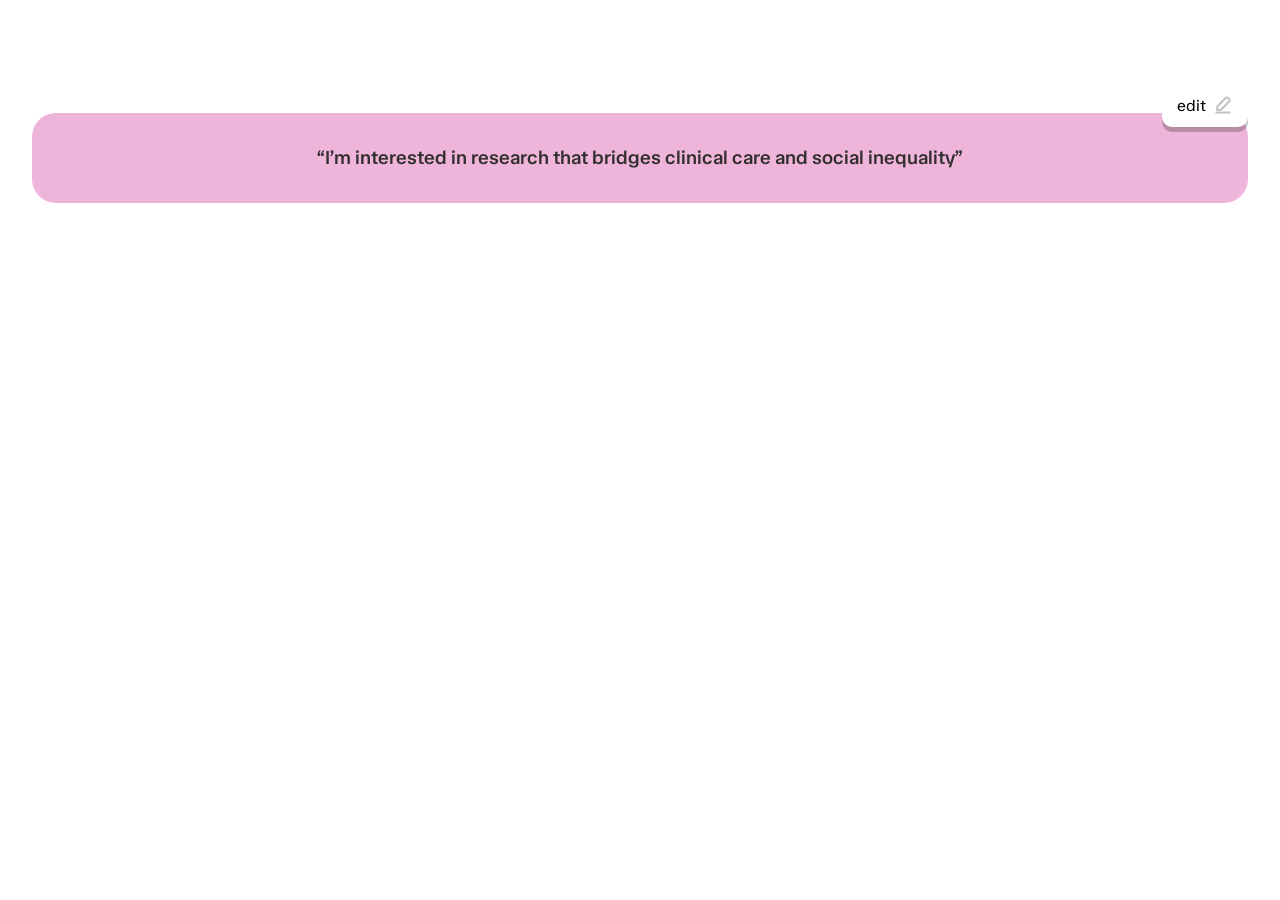
==== commit 73c8621d: "stylesheet linked" ====
--- a/pages/profile.html
+++ b/pages/profile.html
@@ -4,9 +4,11 @@
   <meta charset="UTF-8">
   <meta name="viewport" content="width=device-width, initial-scale=1.0">
   <meta name="description" content="PediaConnect is a site for connecting">
+  <meta name="color-scheme" content="light dark">
   <link rel="preconnect" href="https://fonts.googleapis.com">
   <link rel="preconnect" href="https://fonts.gstatic.com" crossorigin>
   <link href="https://fonts.googleapis.com/css2?family=TASA+Orbiter:wght@400..800&display=swap" rel="stylesheet">
+  <link rel="stylesheet" href="https://toonicwesley.github.io/look-and-feel-styleguide/styleguide-pediaconnect.css">
   <link rel="stylesheet" href="../styles/variables.css">
   <link rel="stylesheet" href="../styles/style.css">
   <title>PediaConnect | Profile</title>
@@ -82,13 +84,13 @@
   </main>
 
   <nav class="bottom-page-nav">
-    <a href="../index.html" class="active">
+    <a href="../index.html">
       <span class="visually-hidden">open dashboard page</span>
       <svg width="44" height="44" viewBox="0 0 44 44" fill="none" xmlns="http://www.w3.org/2000/svg">
         <path d="M30.3456 19.9769C30.3456 19.8109 30.3129 19.6464 30.2494 19.493C30.1858 19.3396 30.0927 19.2003 29.9753 19.0829C29.8579 18.9654 29.7185 18.8723 29.5651 18.8088C29.4117 18.7452 29.2473 18.7125 29.0813 18.7125C28.9152 18.7125 28.7508 18.7452 28.5974 18.8088C28.444 18.8723 28.3046 18.9654 28.1872 19.0829C28.0698 19.2003 27.9767 19.3396 27.9131 19.493C27.8496 19.6464 27.8169 19.8109 27.8169 19.9769H30.3456ZM16.1847 19.9769C16.1847 19.6416 16.0515 19.32 15.8144 19.0829C15.5773 18.8457 15.2557 18.7125 14.9203 18.7125C14.585 18.7125 14.2634 18.8457 14.0263 19.0829C13.7892 19.32 13.656 19.6416 13.656 19.9769H16.1847ZM30.2101 22.894C30.4472 23.1312 30.7689 23.2644 31.1042 23.2644C31.4396 23.2644 31.7613 23.1312 31.9984 22.894C32.2355 22.6569 32.3688 22.3353 32.3688 21.9999C32.3688 21.6645 32.2355 21.3429 31.9984 21.1057L30.2101 22.894ZM22.0008 12.8964L22.895 12.0023C22.7775 11.8848 22.6381 11.7917 22.4847 11.7281C22.3313 11.6646 22.1669 11.6318 22.0008 11.6318C21.8347 11.6318 21.6703 11.6646 21.5169 11.7281C21.3634 11.7917 21.224 11.8848 21.1066 12.0023L22.0008 12.8964ZM12.0032 21.1057C11.766 21.3429 11.6328 21.6645 11.6328 21.9999C11.6328 22.3353 11.766 22.6569 12.0032 22.894C12.2403 23.1312 12.562 23.2644 12.8973 23.2644C13.2327 23.2644 13.5544 23.1312 13.7915 22.894L12.0032 21.1057ZM16.9433 32.3677H27.0583V29.839H16.9433V32.3677ZM30.3456 29.0803V19.9769H27.8169V29.0803H30.3456ZM16.1847 29.0803V19.9769H13.656V29.0803H16.1847ZM31.9984 21.1057L22.895 12.0023L21.1066 13.7906L30.2101 22.894L31.9984 21.1057ZM21.1066 12.0023L12.0032 21.1057L13.7915 22.894L22.895 13.7906L21.1066 12.0023ZM27.0583 32.3677C27.9301 32.3677 28.7663 32.0214 29.3828 31.4049C29.9993 30.7884 30.3456 29.9522 30.3456 29.0803H27.8169C27.8169 29.2815 27.737 29.4745 27.5947 29.6168C27.4524 29.759 27.2595 29.839 27.0583 29.839V32.3677ZM16.9433 29.839C16.7421 29.839 16.5492 29.759 16.4069 29.6168C16.2646 29.4745 16.1847 29.2815 16.1847 29.0803H13.656C13.656 29.9522 14.0023 30.7884 14.6188 31.4049C15.2353 32.0214 16.0715 32.3677 16.9433 32.3677V29.839Z" fill="#616161"/>
       </svg>
     </a>
-    <a href="profile.html">
+    <a href="profile.html" class="active">
       <span class="visually-hidden">open profile menu</span>
       <svg width="44" height="44" viewBox="0 0 44 44" fill="none" xmlns="http://www.w3.org/2000/svg">
         <path d="M22 11.8784C25.2282 11.8785 27.8457 14.4958 27.8457 17.7241C27.8455 20.0142 26.5274 21.9947 24.6094 22.9536C26.0284 23.3808 27.3344 24.1533 28.4014 25.2202C30.099 26.9179 31.0527 29.2208 31.0527 31.6216C31.0527 31.8977 30.8289 32.1216 30.5527 32.1216C30.2766 32.1216 30.0527 31.8977 30.0527 31.6216C30.0527 29.486 29.2044 27.4374 27.6943 25.9272C26.1885 24.4215 24.1475 23.5737 22.0186 23.5688C22.0125 23.5689 22.0061 23.5698 22 23.5698C21.9935 23.5698 21.987 23.5689 21.9805 23.5688C19.8519 23.574 17.8112 24.4218 16.3057 25.9272C14.7956 27.4374 13.9473 29.486 13.9473 31.6216C13.9473 31.8977 13.7234 32.1216 13.4473 32.1216C13.1711 32.1216 12.9473 31.8977 12.9473 31.6216C12.9473 29.2208 13.901 26.9179 15.5986 25.2202C16.6653 24.1536 17.971 23.3808 19.3896 22.9536C17.4722 21.9945 16.1545 20.0138 16.1543 17.7241C16.1543 14.4958 18.7718 11.8786 22 11.8784ZM22 12.8784C19.324 12.8786 17.1543 15.0481 17.1543 17.7241C17.1545 20.3937 19.3142 22.5587 21.9814 22.5688H22.0176C24.6854 22.5594 26.8455 20.3941 26.8457 17.7241C26.8457 15.0481 24.676 12.8785 22 12.8784Z" fill="#616161"/>
--- a/styles/style.css
+++ b/styles/style.css
@@ -9,7 +9,7 @@
 body {
   min-height: 100svh;
   line-height: 1.4;
-  background-color: var(--base-bleached-silk);
+  background-color: var(--site-background-color);
   font-family: var(--tasa-orbiter);
   padding-block: var(--page-nav-height);
   
@@ -100,7 +100,7 @@
   display: grid;
   grid-template-columns: 1fr auto 1fr;
   align-items: center;
-  background-color: var(--base-bleached-silk);
+  background-color: var(--site-background-color);
   padding-inline: .5rem;
   position: fixed;
   top: 0;
@@ -281,15 +281,15 @@
     }
 
     :first-child {
-      background-color: var(--l600-lustful-wishes);
+      background-color: var(--button-rainbow-pink-color);
     }
 
     :nth-child(2) {
-      background-color: var(--l600-cockatoo);
+      background-color: var(--button-rainbow-green-color);
     }
 
     :last-child {
-      background-color: var(--l600-xavier-blue);
+      background-color: var(--button-rainbow-blue-color);
       grid-column: span 2;
     }
   }
@@ -572,7 +572,7 @@
 
 /* profile page */
 .edit-bar {
-  background-color: rgb(242 242 242 / .75);
+  background-color: var(--site-background-color);
   position: fixed;
   top: var(--page-nav-height);
   width: 100%;
